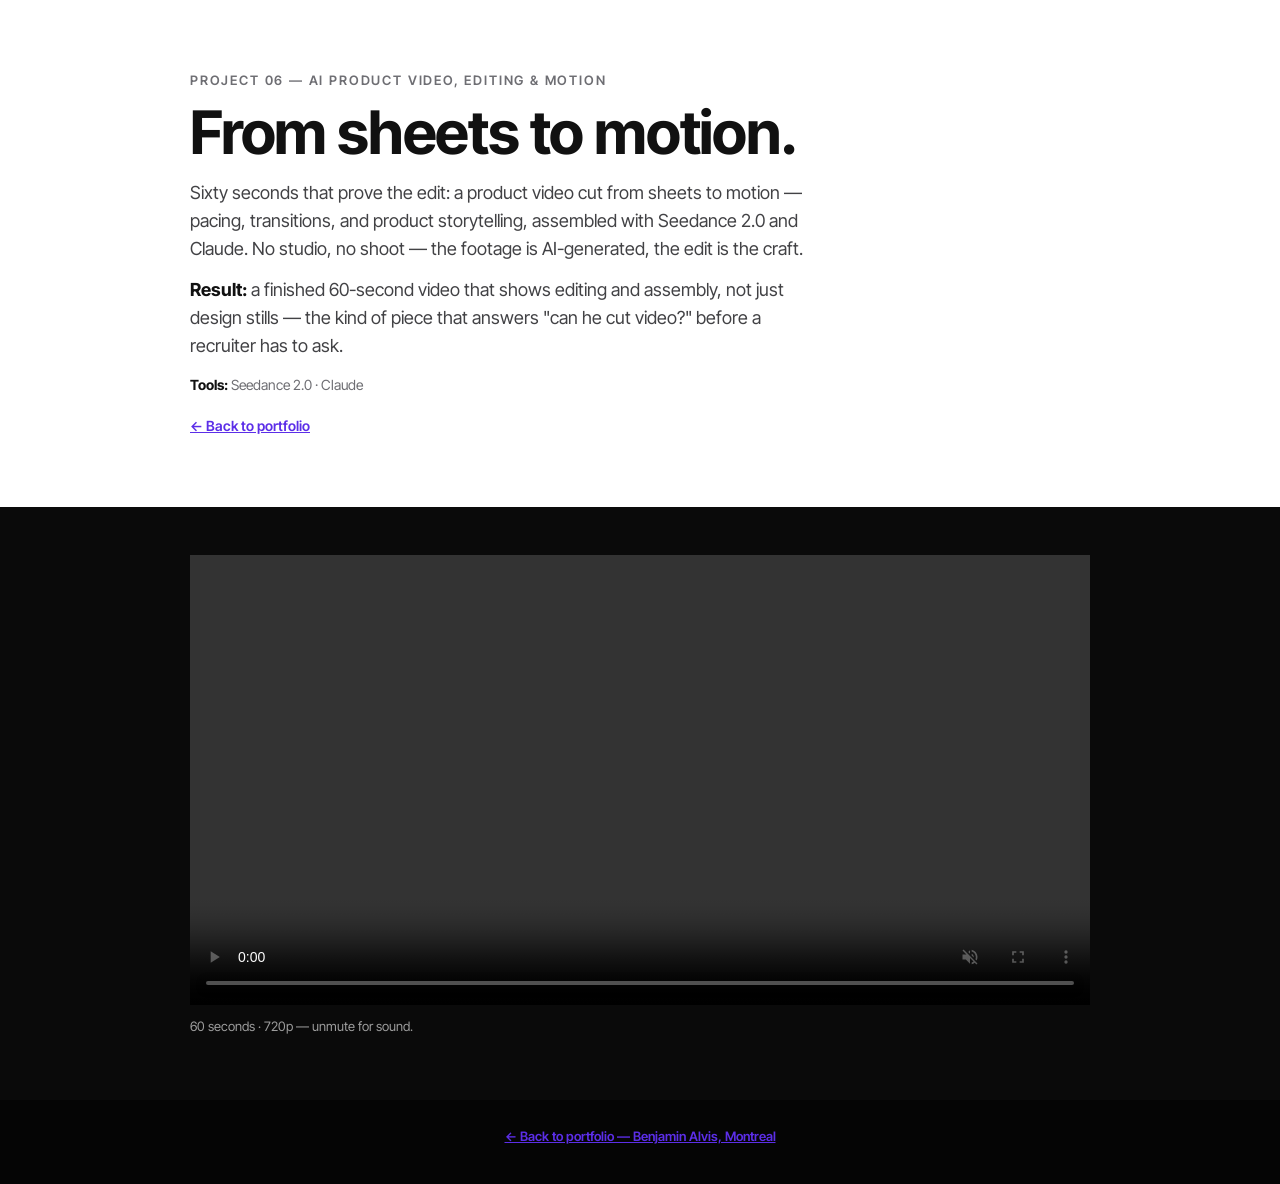
==== projects/ai-product-video/index.html @ 82dff6e7 "Add Project 05 Gündem (images) and Project 06 AI Product Video (720p) + homepage cards" ====
<!DOCTYPE html>
<html lang="en">
<head>
<meta charset="utf-8">
<meta name="viewport" content="width=device-width, initial-scale=1">
<title>AI Product Video — From sheets to motion</title>
<link href="https://fonts.googleapis.com/css2?family=Inter+Tight:wght@400;500;600;700&display=swap" rel="stylesheet">
<style>
  body{margin:0;background:#050505}
  .v-wrap{background:#0a0a0a;color:#fff;font-family:'Inter Tight',system-ui,sans-serif;padding:48px 20px 64px}
  .v-wrap figure{max-width:900px;margin:0 auto}
  .v-wrap video{display:block;width:100%;height:auto;background:#000}
  .v-wrap figcaption{font-size:13px;line-height:1.5;color:rgba(255,255,255,.6);margin-top:12px}
</style>
</head>
<body style="margin:0;background:#050505">
<section style="background:#fff;color:#111;font-family:'Inter Tight',system-ui,sans-serif;padding:clamp(40px,6vw,72px) 20px;">
  <div style="max-width:900px;margin:0 auto">
    <p style="font-size:13px;letter-spacing:.14em;text-transform:uppercase;color:#6e6e73;font-weight:600;margin:0 0 12px">Project 06 — AI Product Video, editing &amp; motion</p>
    <h1 style="font-size:clamp(36px,5vw,60px);line-height:1.08;letter-spacing:-.02em;font-weight:700;margin:0 0 14px">From sheets to motion.</h1>
    <p style="font-size:18px;line-height:1.55;color:#424245;max-width:62ch;margin:0">Sixty seconds that prove the edit: a product video cut from sheets to motion — pacing, transitions, and product storytelling, assembled with Seedance 2.0 and Claude. No studio, no shoot — the footage is AI-generated, the edit is the craft.</p>
    <p style="font-size:18px;line-height:1.55;color:#424245;max-width:62ch;margin:14px 0 0"><strong style="color:#111">Result:</strong> a finished 60-second video that shows editing and assembly, not just design stills — the kind of piece that answers "can he cut video?" before a recruiter has to ask.</p>
    <p style="font-size:14px;line-height:1.6;color:#6e6e73;margin:14px 0 0"><strong style="color:#111">Tools:</strong> Seedance 2.0 · Claude</p>
    <p style="margin:18px 0 0"><a href="https://dss-ben.github.io/" style="color:#5c2ee8;font-weight:600;font-size:14px">← Back to portfolio</a></p>
  </div>
</section>

<div class="v-wrap">
  <figure>
    <video controls autoplay muted loop playsinline preload="metadata" src="ai-product-video-720.mp4"></video>
    <figcaption>60 seconds · 720p — unmute for sound.</figcaption>
  </figure>
</div>

<footer style="background:#050505;color:rgba(255,255,255,.6);font-family:'Inter Tight',system-ui,sans-serif;font-size:13px;padding:28px 20px 40px;text-align:center"><a href="https://dss-ben.github.io/" style="color:#5c2ee8;font-weight:600">← Back to portfolio — Benjamin Alvis, Montreal</a></footer>
</body>
</html>
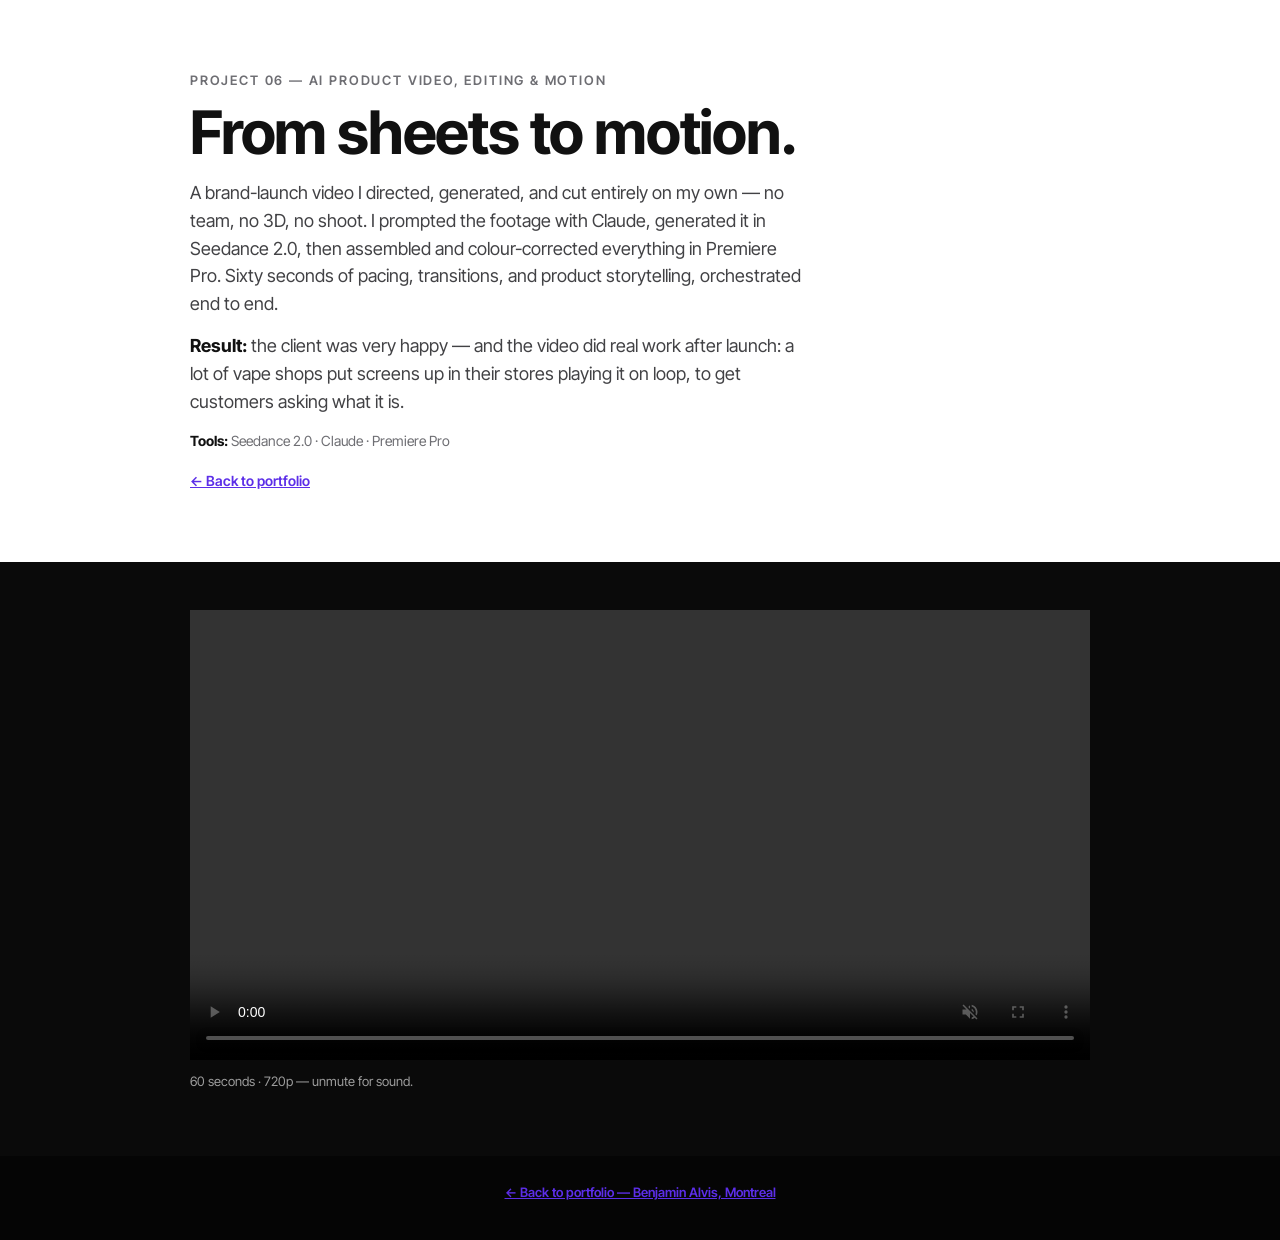
==== commit 386bc663: "Project 06: rewrite description as solo-directed cut (Premiere Pro assembly + colour correction, bra" ====
--- a/projects/ai-product-video/index.html
+++ b/projects/ai-product-video/index.html
@@ -18,9 +18,9 @@
   <div style="max-width:900px;margin:0 auto">
     <p style="font-size:13px;letter-spacing:.14em;text-transform:uppercase;color:#6e6e73;font-weight:600;margin:0 0 12px">Project 06 — AI Product Video, editing &amp; motion</p>
     <h1 style="font-size:clamp(36px,5vw,60px);line-height:1.08;letter-spacing:-.02em;font-weight:700;margin:0 0 14px">From sheets to motion.</h1>
-    <p style="font-size:18px;line-height:1.55;color:#424245;max-width:62ch;margin:0">Sixty seconds that prove the edit: a product video cut from sheets to motion — pacing, transitions, and product storytelling, assembled with Seedance 2.0 and Claude. No studio, no shoot — the footage is AI-generated, the edit is the craft.</p>
-    <p style="font-size:18px;line-height:1.55;color:#424245;max-width:62ch;margin:14px 0 0"><strong style="color:#111">Result:</strong> a finished 60-second video that shows editing and assembly, not just design stills — the kind of piece that answers "can he cut video?" before a recruiter has to ask.</p>
-    <p style="font-size:14px;line-height:1.6;color:#6e6e73;margin:14px 0 0"><strong style="color:#111">Tools:</strong> Seedance 2.0 · Claude</p>
+    <p style="font-size:18px;line-height:1.55;color:#424245;max-width:62ch;margin:0">A brand-launch video I directed, generated, and cut entirely on my own — no team, no 3D, no shoot. I prompted the footage with Claude, generated it in Seedance 2.0, then assembled and colour-corrected everything in Premiere Pro. Sixty seconds of pacing, transitions, and product storytelling, orchestrated end to end.</p>
+    <p style="font-size:18px;line-height:1.55;color:#424245;max-width:62ch;margin:14px 0 0"><strong style="color:#111">Result:</strong> the client was very happy — and the video did real work after launch: a lot of vape shops put screens up in their stores playing it on loop, to get customers asking what it is.</p>
+    <p style="font-size:14px;line-height:1.6;color:#6e6e73;margin:14px 0 0"><strong style="color:#111">Tools:</strong> Seedance 2.0 · Claude · Premiere Pro</p>
     <p style="margin:18px 0 0"><a href="https://dss-ben.github.io/" style="color:#5c2ee8;font-weight:600;font-size:14px">← Back to portfolio</a></p>
   </div>
 </section>
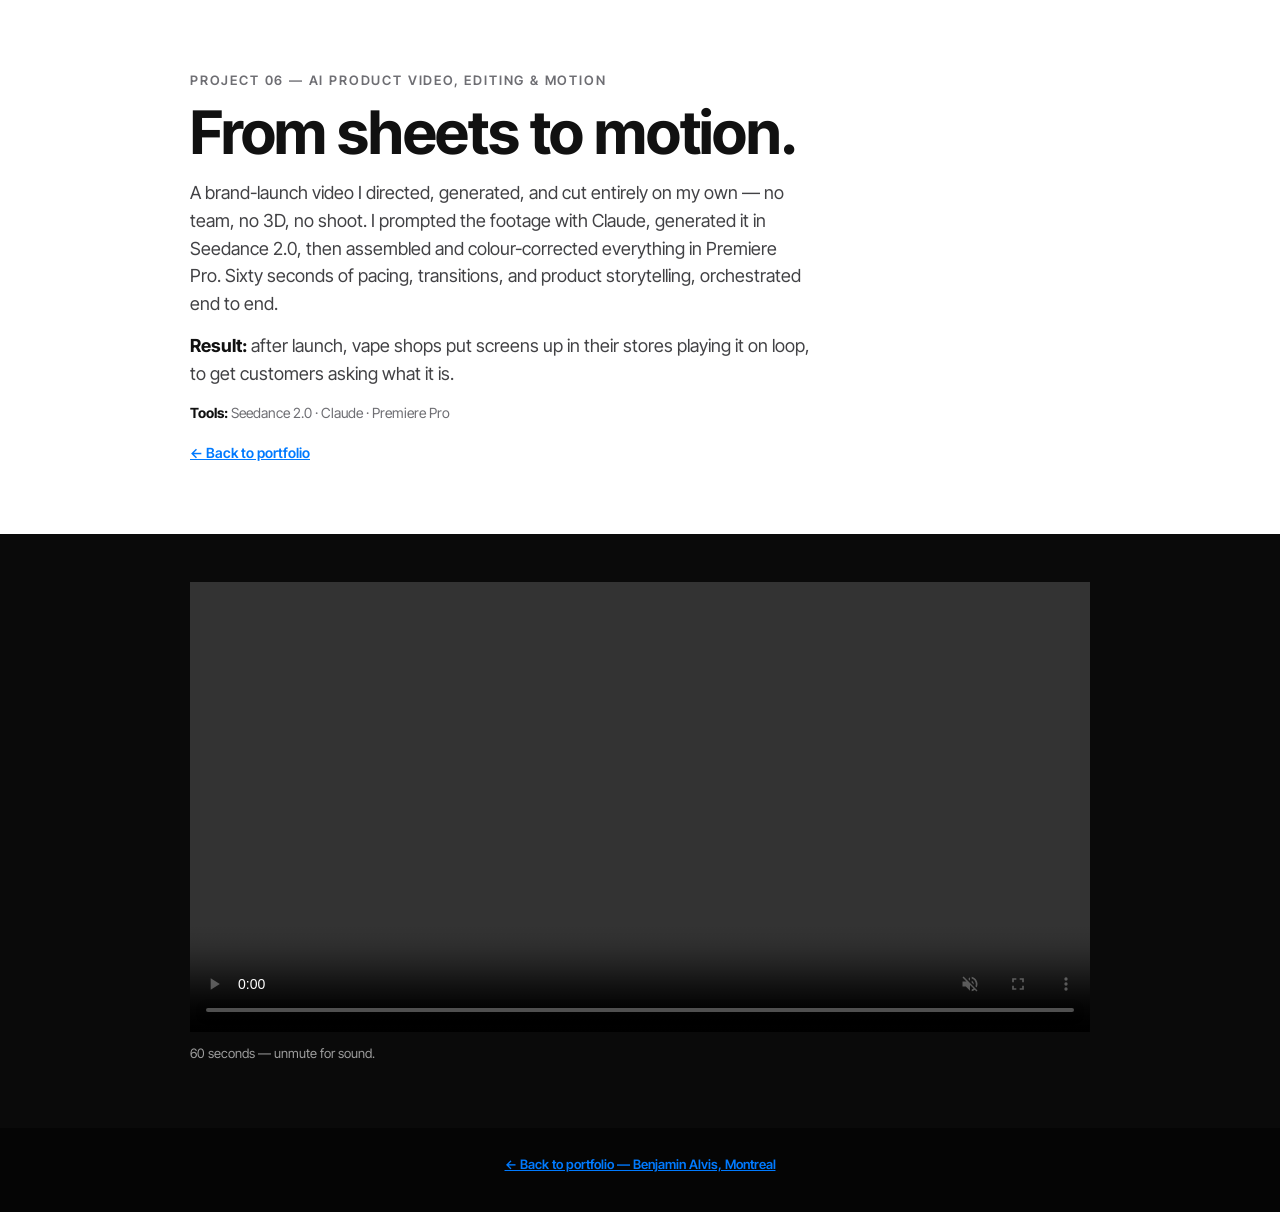
==== commit cd9bb713: "Project 08 live with carousel, blue accent, copy cleanup, Apple HIG fixes" ====
--- a/projects/ai-product-video/index.html
+++ b/projects/ai-product-video/index.html
@@ -19,19 +19,19 @@
     <p style="font-size:13px;letter-spacing:.14em;text-transform:uppercase;color:#6e6e73;font-weight:600;margin:0 0 12px">Project 06 — AI Product Video, editing &amp; motion</p>
     <h1 style="font-size:clamp(36px,5vw,60px);line-height:1.08;letter-spacing:-.02em;font-weight:700;margin:0 0 14px">From sheets to motion.</h1>
     <p style="font-size:18px;line-height:1.55;color:#424245;max-width:62ch;margin:0">A brand-launch video I directed, generated, and cut entirely on my own — no team, no 3D, no shoot. I prompted the footage with Claude, generated it in Seedance 2.0, then assembled and colour-corrected everything in Premiere Pro. Sixty seconds of pacing, transitions, and product storytelling, orchestrated end to end.</p>
-    <p style="font-size:18px;line-height:1.55;color:#424245;max-width:62ch;margin:14px 0 0"><strong style="color:#111">Result:</strong> the client was very happy — and the video did real work after launch: a lot of vape shops put screens up in their stores playing it on loop, to get customers asking what it is.</p>
+    <p style="font-size:18px;line-height:1.55;color:#424245;max-width:62ch;margin:14px 0 0"><strong style="color:#111">Result:</strong> after launch, vape shops put screens up in their stores playing it on loop, to get customers asking what it is.</p>
     <p style="font-size:14px;line-height:1.6;color:#6e6e73;margin:14px 0 0"><strong style="color:#111">Tools:</strong> Seedance 2.0 · Claude · Premiere Pro</p>
-    <p style="margin:18px 0 0"><a href="https://dss-ben.github.io/" style="color:#5c2ee8;font-weight:600;font-size:14px">← Back to portfolio</a></p>
+    <p style="margin:18px 0 0"><a href="https://dss-ben.github.io/" style="color:#007AFF;font-weight:600;font-size:14px">← Back to portfolio</a></p>
   </div>
 </section>
 
 <div class="v-wrap">
   <figure>
     <video controls autoplay muted loop playsinline preload="metadata" src="ai-product-video-720.mp4"></video>
-    <figcaption>60 seconds · 720p — unmute for sound.</figcaption>
+    <figcaption>60 seconds — unmute for sound.</figcaption>
   </figure>
 </div>
 
-<footer style="background:#050505;color:rgba(255,255,255,.6);font-family:'Inter Tight',system-ui,sans-serif;font-size:13px;padding:28px 20px 40px;text-align:center"><a href="https://dss-ben.github.io/" style="color:#5c2ee8;font-weight:600">← Back to portfolio — Benjamin Alvis, Montreal</a></footer>
+<footer style="background:#050505;color:rgba(255,255,255,.6);font-family:'Inter Tight',system-ui,sans-serif;font-size:13px;padding:28px 20px 40px;text-align:center"><a href="https://dss-ben.github.io/" style="color:#007AFF;font-weight:600">← Back to portfolio — Benjamin Alvis, Montreal</a></footer>
 </body>
 </html>
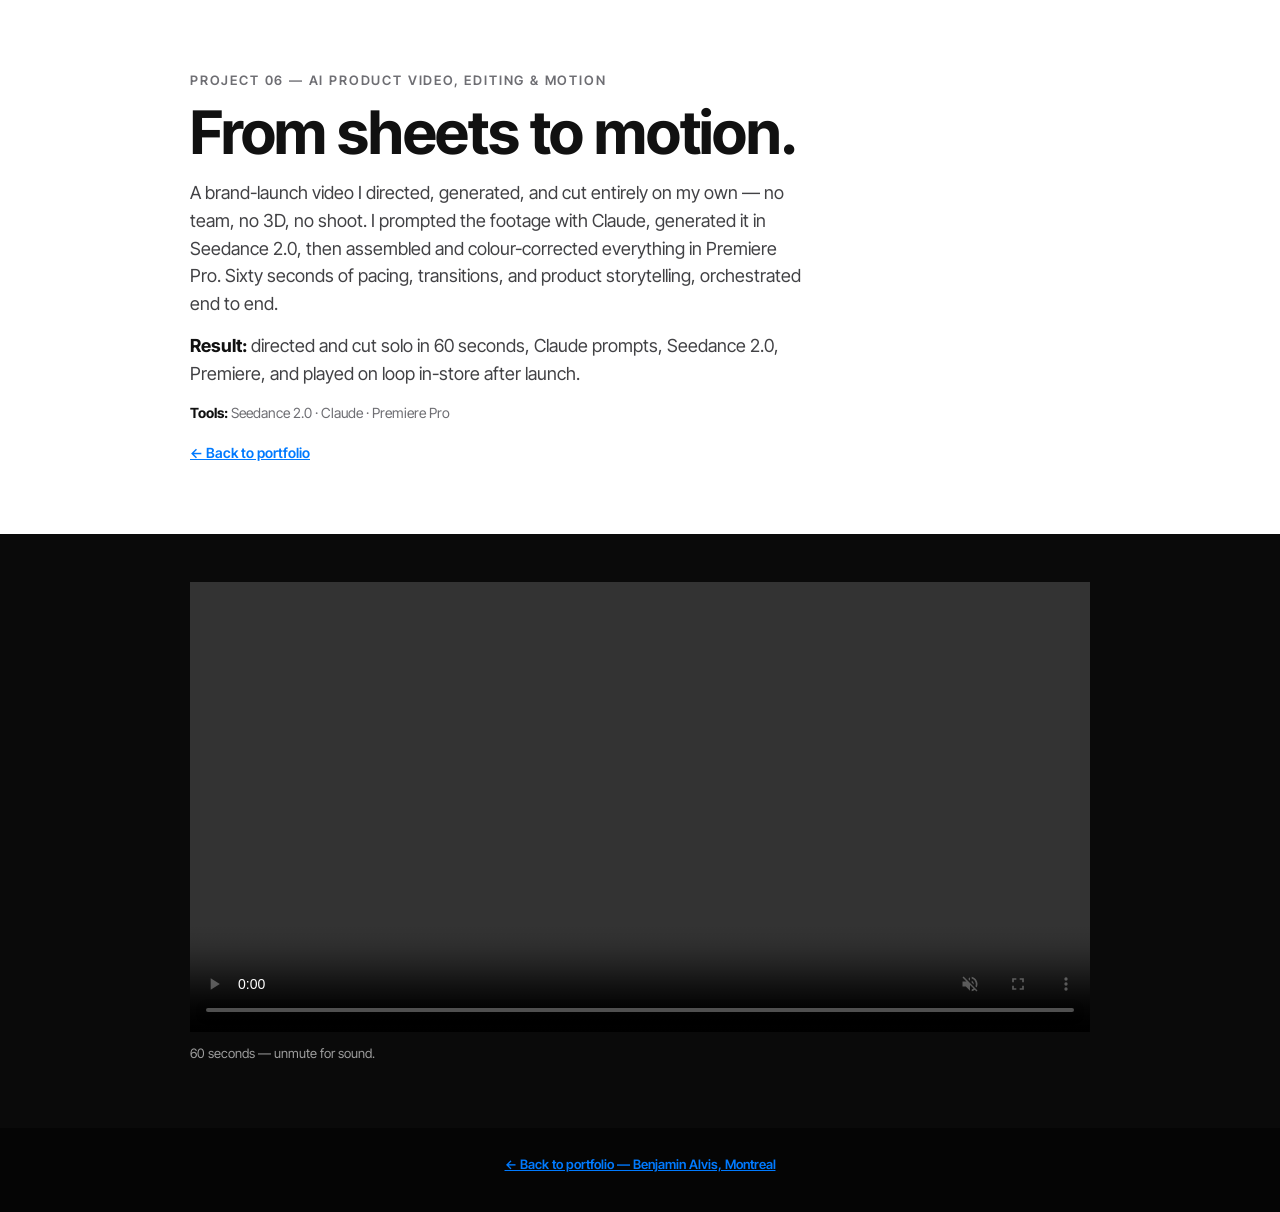
==== commit e48a5027: "Portfolio v5.3: Inter Tight throughout, AI blue gradient restored, Apple HIG audit fixes" ====
--- a/projects/ai-product-video/index.html
+++ b/projects/ai-product-video/index.html
@@ -4,6 +4,7 @@
 <meta charset="utf-8">
 <meta name="viewport" content="width=device-width, initial-scale=1">
 <title>AI Product Video — From sheets to motion</title>
+<meta name="description" content="A brand-launch product video directed and cut by Benjamin Alvis: Claude prompts, Seedance 2.0, Premiere.">
 <link href="https://fonts.googleapis.com/css2?family=Inter+Tight:wght@400;500;600;700&display=swap" rel="stylesheet">
 <style>
   body{margin:0;background:#050505}
@@ -19,9 +20,9 @@
     <p style="font-size:13px;letter-spacing:.14em;text-transform:uppercase;color:#6e6e73;font-weight:600;margin:0 0 12px">Project 06 — AI Product Video, editing &amp; motion</p>
     <h1 style="font-size:clamp(36px,5vw,60px);line-height:1.08;letter-spacing:-.02em;font-weight:700;margin:0 0 14px">From sheets to motion.</h1>
     <p style="font-size:18px;line-height:1.55;color:#424245;max-width:62ch;margin:0">A brand-launch video I directed, generated, and cut entirely on my own — no team, no 3D, no shoot. I prompted the footage with Claude, generated it in Seedance 2.0, then assembled and colour-corrected everything in Premiere Pro. Sixty seconds of pacing, transitions, and product storytelling, orchestrated end to end.</p>
-    <p style="font-size:18px;line-height:1.55;color:#424245;max-width:62ch;margin:14px 0 0"><strong style="color:#111">Result:</strong> after launch, vape shops put screens up in their stores playing it on loop, to get customers asking what it is.</p>
+    <p style="font-size:18px;line-height:1.55;color:#424245;max-width:62ch;margin:14px 0 0"><strong style="color:#111">Result:</strong> directed and cut solo in 60 seconds, Claude prompts, Seedance 2.0, Premiere, and played on loop in-store after launch.</p>
     <p style="font-size:14px;line-height:1.6;color:#6e6e73;margin:14px 0 0"><strong style="color:#111">Tools:</strong> Seedance 2.0 · Claude · Premiere Pro</p>
-    <p style="margin:18px 0 0"><a href="https://dss-ben.github.io/" style="color:#007AFF;font-weight:600;font-size:14px">← Back to portfolio</a></p>
+    <p style="margin:18px 0 0"><a href="../../" style="color:#007AFF;font-weight:600;font-size:14px">← Back to portfolio</a></p>
   </div>
 </section>
 
@@ -32,6 +33,6 @@
   </figure>
 </div>
 
-<footer style="background:#050505;color:rgba(255,255,255,.6);font-family:'Inter Tight',system-ui,sans-serif;font-size:13px;padding:28px 20px 40px;text-align:center"><a href="https://dss-ben.github.io/" style="color:#007AFF;font-weight:600">← Back to portfolio — Benjamin Alvis, Montreal</a></footer>
+<footer style="background:#050505;color:rgba(255,255,255,.6);font-family:'Inter Tight',system-ui,sans-serif;font-size:13px;padding:28px 20px 40px;text-align:center"><a href="../../" style="color:#007AFF;font-weight:600">← Back to portfolio — Benjamin Alvis, Montreal</a></footer>
 </body>
 </html>
